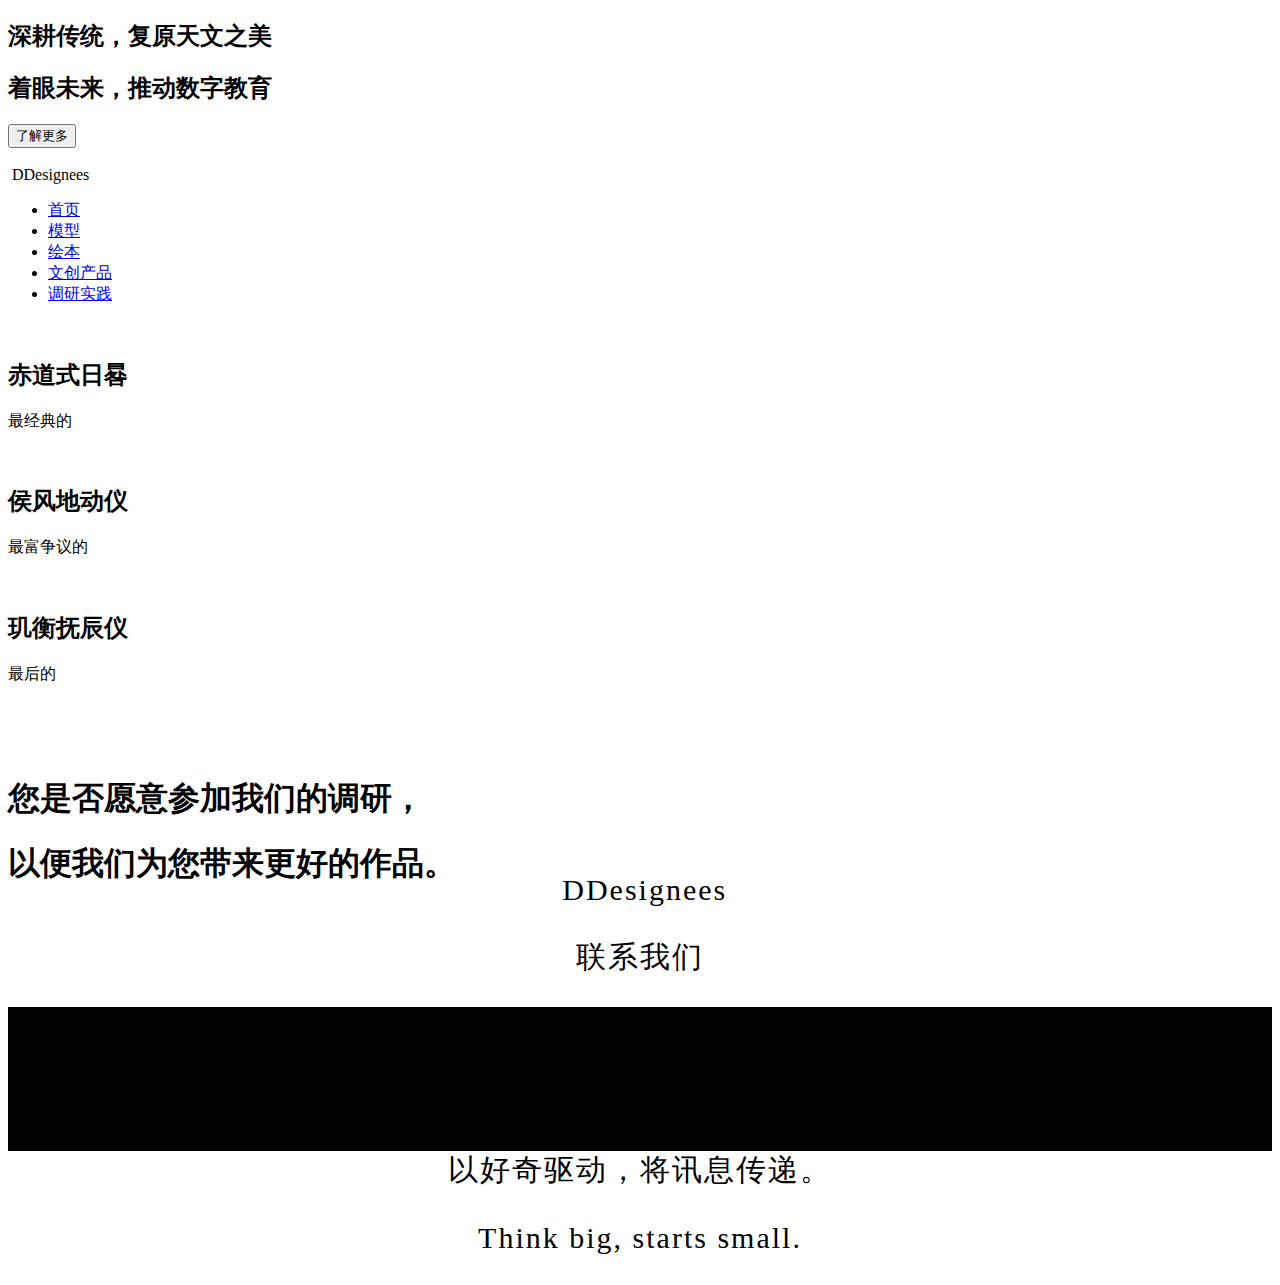
==== index.html @ 80d99777 "Add files via upload" ====
<!DOCTYPE html>
<html lang="en">

<head>
    <meta charset="UTF-8">
    <meta http-equiv="X-UA-Compatible" content="IE=edge">
    <meta name="viewport" content="width=device-width, initial-scale=1.0">
    <title>首页</title>
    <link rel="stylesheet" href="./css/index.css">
    <link rel="stylesheet" href="./css/all.css">
    <style>
        body .shell-main-footer {
            width: 100%;
            position: relative;
            height: 144px;
            transform: translateY(100px);
            display: flex;
            justify-content: center;
            letter-spacing: 2px;
            align-items: center;
            text-align: center;
            font: 100 30px 'font';
            background-color: black;
          }
    </style>
</head>

<body>
    <div class="shell">
        <div class="shell-top">
            <div class="word">
                <h2>深耕传统，复原天文之美</h2>
                <h2>着眼未来，推动数字教育</h2>
            </div>
            <div class="button">
                <button type="button" onclick="JavaScript:window.location.href='index_detail.html';">了解更多</button>
            </div>
            <div class="down"></div>
            <img src="./image/indexbackground.png" alt="">

        </div>
        <div class="shell-main">
            <div class="shell-main-nav">
                <div class="logo">
                    <img src="./image/logo icon.png" alt="">
                    <span>DDesignees</span>
                </div>
                <ul>
                    <li><a href="./index.html">首页</a></li>
                    <li><a href="./model_orbit.html">模型</a></li>
                    <li><a href="./sketch.html">绘本</a></li>
                    <li><a href="./merch.html">文创产品</a></li>
                    <li><a href="./research.html">调研实践</a></li>
                    <div class="nav-box"></div>
                </ul>
            </div>
            <div class="shell-main-lbt">
                <div class="container">
                    <div class="item">
                        <a href="./model_orbit.html">
                        <img src="./image/sundial.png" alt="">
                        </a>
                        <h2>赤道式日晷</h2>
                        <div class="word">
                            <p>最经典的</p>
                        </div>    
                    </div>
                    <div class="item">
                        <a href="./model_move.html">
                        <img src="./image/地动仪3.png" alt="">
                        </a>
                        <h2>侯风地动仪</h2>
                        <div class="word">
                            <p>最富争议的</p>
                        </div>    
                    </div>
                    <div class="item">
                        <a href="./model_3.html">
                        <img src="./image/pic3.png" alt="">
                        </a>
                        <h2>玑衡抚辰仪</h2>
                        <div class="word">
                            <p>最后的</p>
                        </div>
                    </div>
                </div>
            </div>
            <div class="shell-main-sketchbook">
                <div class="container">
                    <a href="./make.html">
                    <img src="./image/儿童绘本.png" alt="">
                    </a>
                </div>
            </div>
            <div class="shell-main-merch">
                <div class="container">
                    <a href="./painter.html">
                    <img src="./image/文创产品.png" alt="">
                    </a>
                </div>
            </div>
            <div class="shell-main-we">
                <div class="container">
                    <img src="./image/yellow.png" alt="">
                    <div class="word1">
                        <h1>您是否愿意参加我们的调研，</h1>
                    </div>
                    <div class="word2">
                        <h1>以便我们为您带来更好的作品。</h1>
                    </div>
                </div>
            </div>
            <div class="shell-main-footer">
                <div class="container">
                    <div class="footer-left">
                        <div class="footer-left-logo">
                            <img src="./image/logo icon.png" alt="">
                            <span>DDesignees</span>
                        </div>
                        <div class="footer-left-word">
                            <p>联系我们</p>
                            <p>公众号：DDesignees</p>
                            <p>邮箱：xxxxx@xxx.com</p>
                        </div>
                    </div>
                    <div class="footer-right">
                        <div class="footer-right-word">
                            <p>以好奇驱动，将讯息传递。</p>
                            <p>Think big, starts small.</p>
                        </div>
                    </div>
            </div>
        </div>
</body>
<!-- 引入jquery -->
<script src="https://ajax.aspnetcdn.com/ajax/jquery/jquery-3.5.1.min.js"></script>
<script>
    window.addEventListener('scroll', function () {
        let top = window.scrollY
        if (top != 0) {
            $('.shell-top').css('top', '-100vh')
            $('.shell-main').css('top', '0')

        } else {
            $('.shell-top').css('top', '0px')
            $('.shell-main').css('top', '100vh')
        }
        if (top > 250) {
            $('.shell-main-header-left-top').css('opacity', '1')
            $('.shell-main-header-left-top').css('transform', 'translateY(0px)')
            $('.shell-main-header-left-bottom').css('opacity', '1')
            $('.shell-main-header-left-bottom').css('transform', 'translateY(0px)')
            $('.shell-main-header-left-footer').css('opacity', '1')
            $('.shell-main-header-left-footer').css('transform', 'translateY(0px)')
        } else {
            $('.shell-main-header-left-top').css('opacity', '0')
            $('.shell-main-header-left-top').css('transform', 'translateY(400px)')
            $('.shell-main-header-left-bottom').css('opacity', '0')
            $('.shell-main-header-left-bottom').css('transform', 'translateY(400px)')
            $('.shell-main-header-left-footer').css('opacity', '0')
            $('.shell-main-header-left-footer').css('transform', 'translateY(400px)')
        }
    })
</script>

</html>
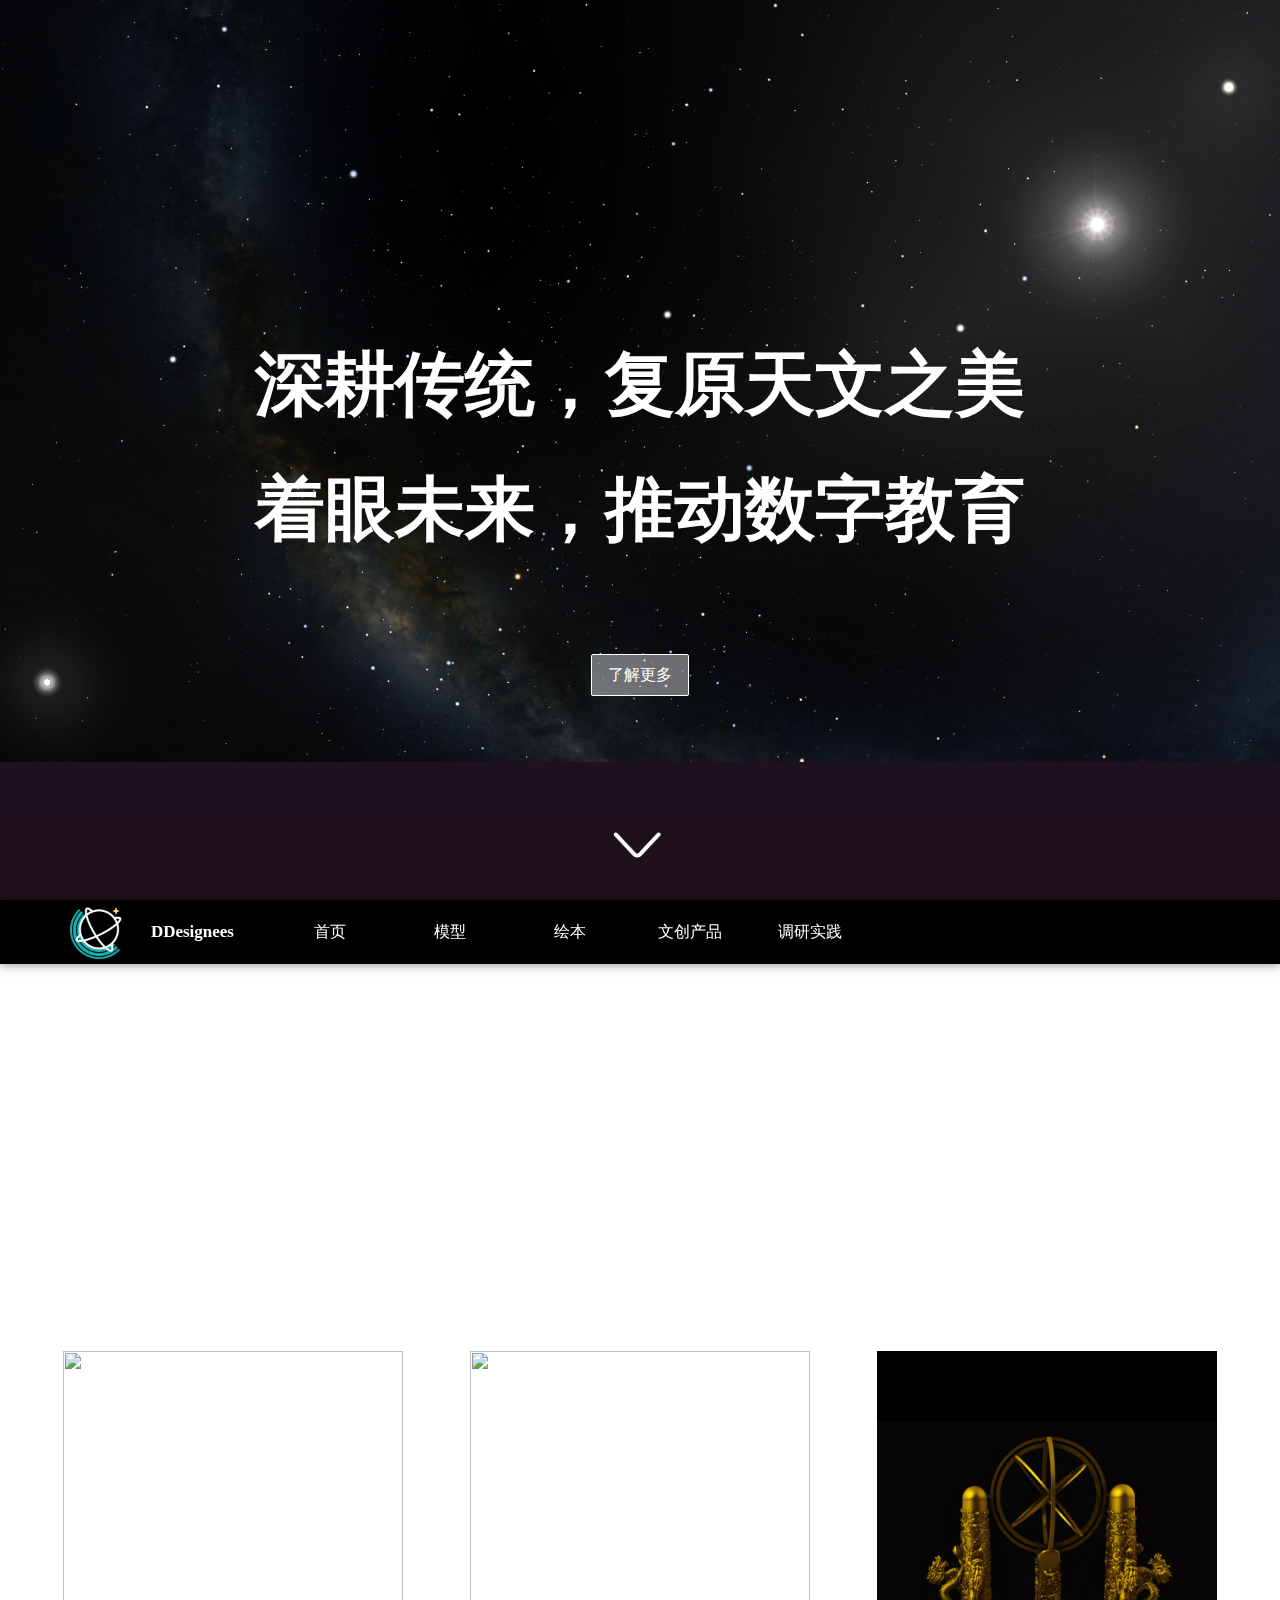
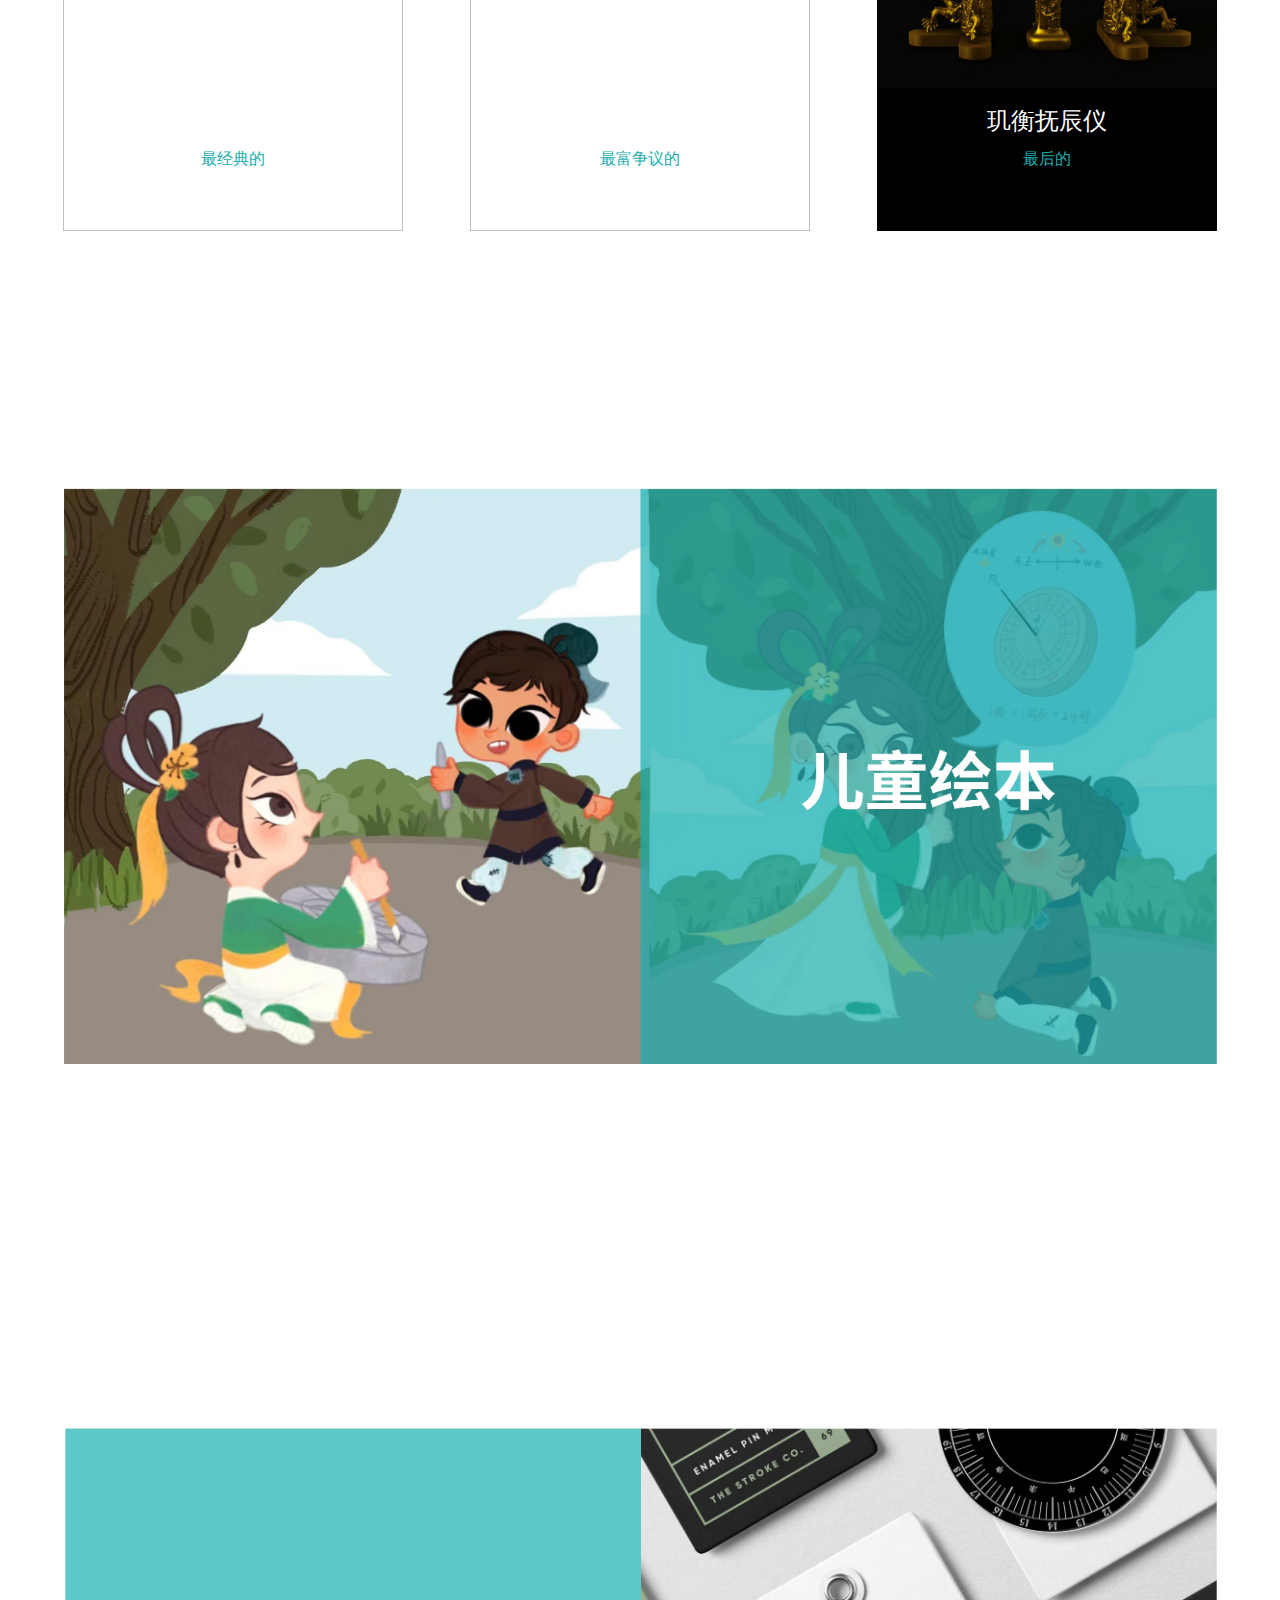
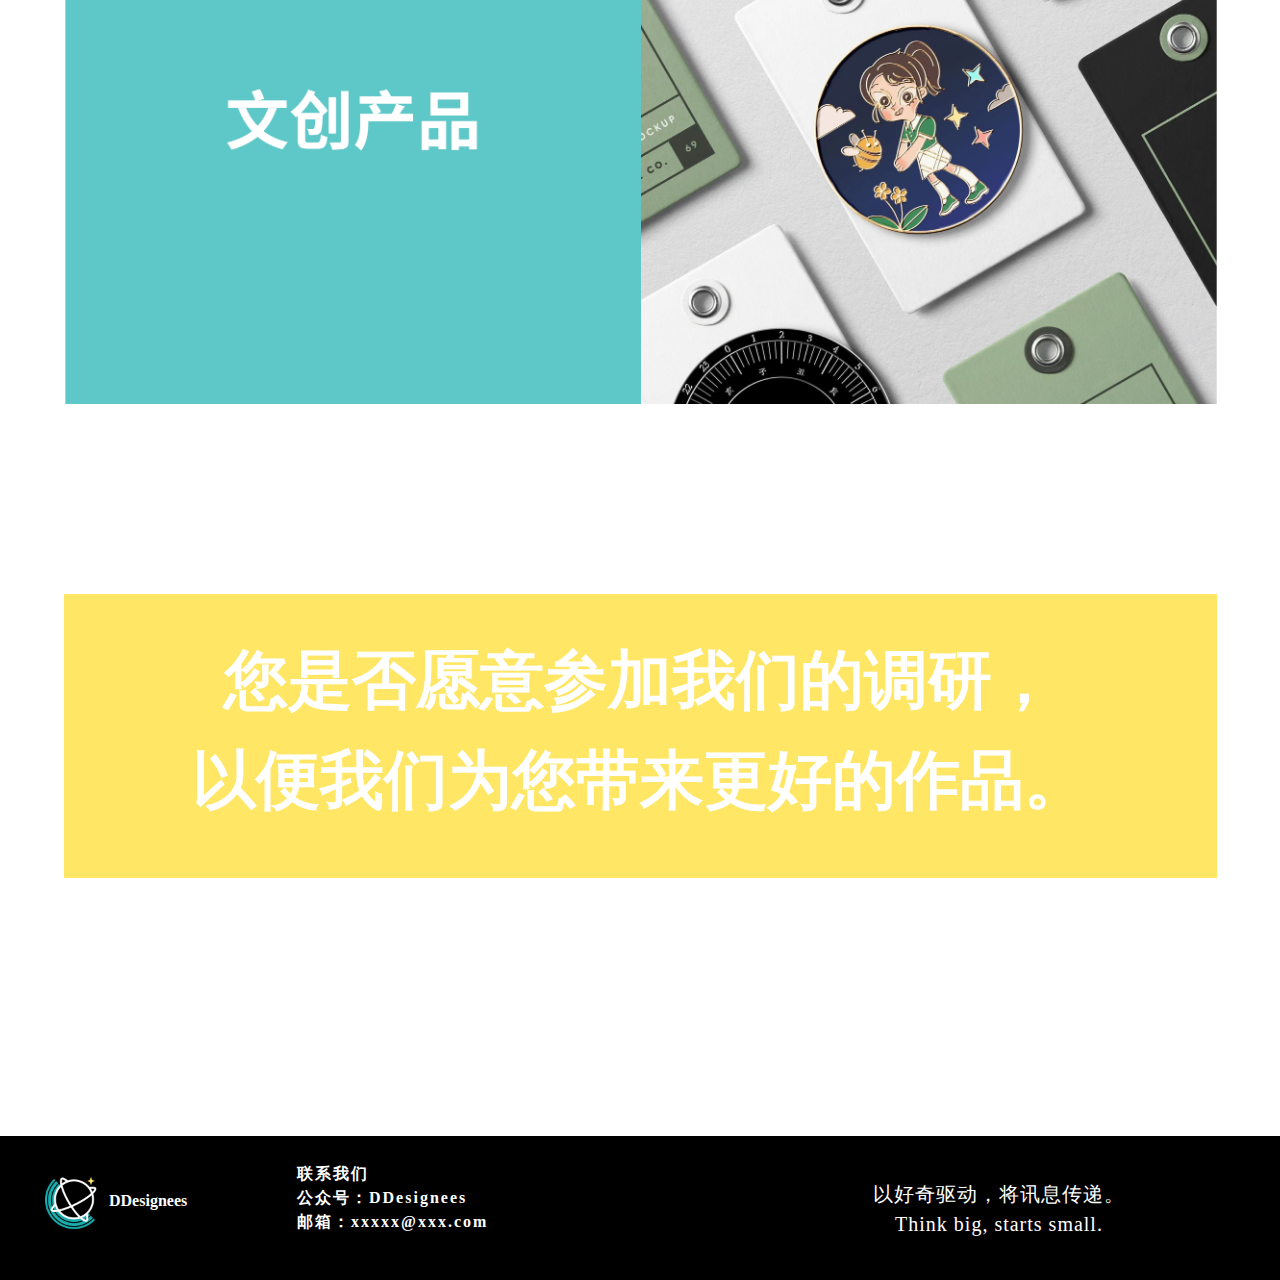
==== commit cf86b175: "Add files via upload" ====
--- a/index.html
+++ b/index.html
@@ -87,14 +87,14 @@
             </div>
             <div class="shell-main-sketchbook">
                 <div class="container">
-                    <a href="./make.html">
+                    <a href="./sketch.html">
                     <img src="./image/儿童绘本.png" alt="">
                     </a>
                 </div>
             </div>
             <div class="shell-main-merch">
                 <div class="container">
-                    <a href="./painter.html">
+                    <a href="./merch.html">
                     <img src="./image/文创产品.png" alt="">
                     </a>
                 </div>
--- a/css/index.css
+++ b/css/index.css
@@ -0,0 +1,561 @@
+
+
+body .shell-top {
+  width: 100%;
+  height: 100vh;
+  background-image: linear-gradient(to bottom, rgb(24, 16, 61), rgb(31, 16, 25));
+  position: absolute;
+  transition: .2s;
+  overflow: hidden;
+}
+
+body .shell-top img {
+  width: 100%;
+}
+
+body .shell-top .word {
+  position: absolute;
+  left: 50%;
+  top: 50%;
+  transform: translate(-50%, -50%);
+  width: 1000px;
+  height: 420px;
+  display: flex;
+  justify-content: center;
+  align-items: center;
+  flex-direction: column;
+}
+
+body .shell-top .word h2 {
+  font: 100 70px 'font';
+  font-weight: bold;
+  line-height: 125px;
+  color: #fff;
+  letter-spacing: 0px;
+}
+
+body .shell-top .button {    
+  left: 50%;   
+  right: 50%;   
+  transform: translate(-50%, -50%); 
+  position: absolute;
+  width: 96px;
+  height: 40px;
+  text-align: center;
+  display: flex;
+  /* padding: 8px 16px; */
+  gap: 10px;
+  background: rgba(255, 255, 255, 0.4);
+  /* white */
+  justify-content: center;
+  align-items: center;
+  flex-direction: column;
+  /* left:86vh; */
+  top:75%;
+  border: 1px solid #FFFFFF;
+  border-radius: 2px;
+}
+
+body .shell-top .button button {
+  text-align: center;
+  align-items: center;
+  border: none;
+  background-color: rgba(255, 255, 255, 0);
+  font: 'font';
+  font-style: normal;
+  font-weight: 400;
+  font-size: 16px;
+  line-height: 24px;
+  /* identical to box height, or 150% */
+
+  display: flex;
+
+  color: #FFFFFF;
+}
+
+body .shell-top .down {
+  animation-delay: 3s;
+  animation: down .5s infinite;
+  width: 50px;
+  height: 50px;
+  position: absolute;
+  left: 50%;
+  bottom: 30px;
+  margin-left: -27px;
+  background: url(../image/箭头-下.png) center no-repeat;
+  -webkit-background-size: 100% 100%;
+  background-size: 100% 100%;
+}
+@keyframes down {
+  0% {
+    transform: translateY(0);
+  }
+  50% {
+    transform: translateY(5px);
+  }
+  100% {
+    transform: translateY(0);
+  }
+}
+
+body .shell-main {
+  width: 100%;
+  height: auto;
+  top: 100vh;
+  position: relative;
+  transition: .2s;
+  display: flex;
+  flex-direction: column;
+  align-items: center;
+  margin-bottom: 100px;
+  background-color: #fff;
+}
+
+body .shell-main::before {
+  content: '';
+  width: 250px;
+  height: 50%;
+  /* background-color: #fff; */
+  position: absolute;
+  z-index: -999;
+  bottom: 0;
+}
+
+body .shell-main::after {
+  content: '';
+  width: 250px;
+  height: 50%;
+  position: absolute;
+  z-index: -999;
+}
+
+
+body .shell-main-nav {
+  width: 100%;
+  height: 64px;
+  position: sticky;
+  z-index: 999;
+  top: 0;
+  box-shadow: 0 0 10px rgba(0, 0, 0, 0.5);
+  margin-bottom: 18vh;
+  background: rgba(0, 0, 0, 1);
+  backdrop-filter: blur(13px);
+}
+
+body .shell-main-nav .logo {
+  width: 170px;
+  height: 100%;
+  position: absolute;
+  left: 5%;
+  justify-content: space-between;
+  display: flex;
+  align-items: center;
+}
+
+body .shell-main-nav .logo img {
+  width: 64px;
+  height: 64px;
+  border-radius: 50%;
+}
+
+body .shell-main-nav .logo span {
+  font: 100 17px 'font';
+  font-weight: bold;
+  color: #fff;
+}
+
+body .shell-main-nav ul {
+  width: 600px;
+  height: 100%;
+  display: flex;
+  justify-content: space-evenly;
+  align-items: center;
+  position: absolute;
+  right: 32%;
+}
+
+body .shell-main-nav ul .nav-box {
+  position: absolute;
+  bottom: 1px;
+  left: 0;
+  width: 115px;
+  height: 5px;
+  border-radius: 2px;
+  z-index: -999;
+  transition: .5s;
+}
+
+body .shell-main-nav ul li {
+  width: 150px;
+  text-align: center;
+}
+
+body .shell-main-nav ul li a {
+  color: rgb(255, 255, 255);
+  display: block;
+  width: 100%;
+  height: 100%;
+  line-height: 60px; 
+  text-align: center;
+}
+
+body .shell-main-nav ul li:nth-child(1):hover~.nav-box {
+  left: 0px;
+  background-color: rgb(255, 255, 255);
+}
+
+body .shell-main-nav ul li:nth-child(2):hover~.nav-box {
+  left: 120px;
+  background-color: rgb(255, 255, 255);
+}
+
+body .shell-main-nav ul li:nth-child(3):hover~.nav-box {
+  left: 240px;
+  background-color: #ffffff;
+}
+
+body .shell-main-nav ul li:nth-child(4):hover~.nav-box {
+  left: 360px;
+  background-color: #ffffff;
+}
+
+body .shell-main-nav ul li:nth-child(5):hover~.nav-box {
+  left: 480px;
+  background-color: #ffffff;
+}
+/* media */
+@media (max-width:768px) {
+  body .shell-main-nav ul {
+      transform: scale(.7);
+      right: -60px;
+      top: 2px;
+  }
+}
+
+@media (max-width:600px) {
+  body .shell-main-nav .logo {
+      display: none;
+  }
+
+  body .shell-main-nav ul {
+      transform: scale(.6);
+      right: -130px;
+  }
+}
+
+body .shell-main-lbt {
+  position: relative;
+  width: 100%;
+  display: flex;
+  justify-content: center;
+  align-items: center;
+  height: 930px;
+  overflow: hidden;
+  background-repeat: no-repeat;
+  background-size: contain;
+  background-position: 100%;
+}
+
+/* body .shell-main-lbt .images {
+  width: 100%;
+  height: 100%;
+  display: flex;
+  align-items: center;
+  position: absolute;
+} */
+
+/* body .shell-main-lbt .images ul li img {
+  position: relative;
+  width: 30%;
+  height: 100%;
+  left: 10px;
+  display: flex;
+  align-items: center;
+  justify-content: center;
+  overflow: hidden;
+} */
+
+/* body .shell-main-lbt .images .img .shell-main-lbt-word {
+  width: 600px;
+  overflow-x: hidden;
+  height: 100px;
+  bottom: 100px;
+  /* background: linear-gradient(to right bottom, rgba(255, 255, 255, 0.4), rgba(255, 255, 255, 0.2), rgba(255, 255, 255, 0.1)); */
+  /* backdrop-filter: blur(0px); */
+  /* display: flex;
+  align-items: center;
+  flex-direction: column;
+  justify-content: center;
+  text-align: center; */
+  /* transform: translateY(400px);
+  transition: .5s; */
+/* } */ 
+
+/* body .shell-main-lbt .images .img .img {
+  width: 100%;
+  height: 100%;
+  align-items: center;
+  justify-content: center;
+} */
+
+body .shell-main-lbt .container{
+  /* Auto layout */
+  display: flex;
+  padding: 0px;
+  gap: 67px;
+
+  position: absolute;
+  width: 1154px;
+  height: 480px;
+}
+
+body .shell-main-lbt .container .item {
+  /* 模型 */
+  display: inline-block;
+  width: 340px;
+  height: 480px;
+  /* Inside auto layout */
+  flex: none;
+  order: 0;
+  flex-grow: 0;
+}
+
+body .shell-main-lbt .container .item img {
+  width: 100%;
+  height: 100%;
+  position: relative;
+}
+
+body .shell-main-lbt .container .item h2 {
+  font: 24px 'font';
+  color: #fff;
+  position: relative;
+  bottom: 125px;
+  width: 100%;
+  height: 24px;
+  line-height: 24px;
+  /* identical to box height, or 100% */
+  align-items: center;
+  text-align: center;
+}
+
+body .shell-main-lbt .container .item .word p {
+  position: relative;
+  /* height: 24px; */
+  width: 100%;
+  bottom: 110px;
+  color: #18AEAE;
+  font: 16px 'font';
+  /* align-items: center; */
+  text-align: center;
+  align-items: center;
+}
+
+body .shell-main-sketchbook {
+  width: 1260px;
+  height: 640px;
+  display: flex;
+  justify-content: center;
+  margin-bottom: 100px;
+  overflow: hidden;
+  align-items: center;
+  position: relative;
+  margin-bottom: 300px;
+}
+
+body .shell-main-sketchbook .container {
+  display: inline-block;
+  padding: 0px;
+  position: absolute;
+  width: 1153px;
+  height: 576px;
+}
+
+body .shell-main-sketchbook .container img{
+  width: 100%;
+  height: 100%;
+}
+
+body .shell-main-merch {
+  width: 1260px;
+  height: 640px;
+  display: flex;
+  justify-content: center;
+  margin-bottom: 100px;
+  overflow: hidden;
+  align-items: center;
+  position: relative;
+}
+
+body .shell-main-merch .container {
+  display: inline-block;
+  padding: 0px;
+  position: absolute;
+  width: 1153px;
+  height: 576px;
+}
+
+body .shell-main-merch .container img{
+  width: 100%;
+  height: 100%;
+}
+
+body .shell-main-we {
+  width: 1260px;
+  height: 400px;
+  display: flex;
+  justify-content: center;
+  margin-bottom: 100px;
+  overflow: hidden;
+  align-items: center;
+  position: relative;
+}
+
+body .shell-main-we .container {
+  display: inline-block;
+  padding: 0px;
+  position: absolute;
+  width: 1153px;
+  height: 284px;
+}
+
+body .shell-main-we .container img {
+  width: 100%;
+  height: 100%;
+}
+
+body .shell-main-we .container .word1 {
+  width: 100%;
+  height: 100%;
+  align-items: center;
+  justify-content: center;
+  position: absolute;
+}
+
+body .shell-main-we .container .word1 h1 {
+  font: 64px 'font';
+  font-weight: 700;
+  line-height: 78px;
+  color: #fff;
+  bottom: 470px;
+  position: absolute;
+  width: 100%;
+  line-height: 24px;
+  /* identical to box height, or 100% */
+  align-items: center;
+  text-align: center;
+}
+
+body .shell-main-we .container .word2 {
+  width: 100%;
+  height: 100%;
+  align-items: center;
+  justify-content: center;
+  position: absolute;
+}
+
+body .shell-main-we .container .word2 h1 {
+  font: 64px 'font';
+  font-weight: 700;
+  line-height: 78px;
+  color: #fff;
+  bottom: 370px;
+  position: absolute;
+  width: 100%;
+  line-height: 24px;
+  /* identical to box height, or 100% */
+  align-items: center;
+  text-align: center;
+}
+
+body .shell-main-footer .container{
+  position: absolute;
+  display: inline-block;
+  height: 157px;
+  left: 0%;
+  right: 0%;
+  bottom: 0px;
+}
+
+body .shell-main-footer .container .footer-left {
+  display: flex;
+  height: 157px;
+  width: 64px;
+  align-items: center;
+  justify-content: center;
+  position:absolute
+}
+
+body .shell-main-footer .container .footer-left-logo {
+  display: flex;
+  height: 157px;
+  width: 64px;
+  left: 39px;
+  align-items: center;
+  text-align: center;
+  position: absolute;
+}
+
+body .shell-main-footer .container .footer-left-logo img {
+  width: 64px;
+  height: 64px;
+}
+
+body .shell-main-footer .container .footer-left-logo span {
+  position: absolute;
+  width: 92px;
+  height: 24px;
+  left: 70px;
+  top: calc(50% - 24px/2);
+  letter-spacing: 0;
+  font: 16px 'font';
+  font-weight: 700;
+  display: flex;
+  align-items: center;
+  text-align: center;
+  color: #FFFFFF;
+}
+
+body .shell-main-footer .container .footer-left-word{
+  position: absolute;
+  display: inline-block;
+  width: 300px;
+  left: 297px;
+  bottom: 45px;
+}
+
+body .shell-main-footer .container .footer-left-word p {
+  font: 16px 'font';
+  font-weight: 700;
+  line-height: 24px;
+  color: #FFFFFF;
+  display: flex;
+  align-items: center;
+  text-align: center;
+}
+
+body .shell-main-footer .container .footer-right {
+  display: inline-block;
+  width: 344px;
+  align-items: center;
+  justify-content: center;
+  position: absolute;
+  right: 63px;
+  bottom: 100px;
+}
+
+body .shell-main-footer .container .footer-right .footer-right-word {
+  align-items: center;
+  justify-content: center;
+  position: absolute;
+}
+
+body .shell-main-footer .container .footer-right .footer-right-word p {
+  font: 20px 'font';
+  font-weight: 350;
+  color: #FFFFFF;
+  align-items: center;
+  text-align: center;
+  letter-spacing: 1px;
+  line-height: 30px;
+}--- a/css/all.css
+++ b/css/all.css
@@ -0,0 +1,48 @@
+@charset "UTF-8";
+
+@font-face {
+  font-family: 'font';
+  src: url("../font/NotoSansHK-Bold-Alphabetic.ttf");
+}
+
+* {
+  padding: 0;
+  margin: 0;
+  list-style: none;
+  outline: none;
+  text-decoration: none;
+}
+
+body {
+  display: flex;
+  justify-content: center;
+  align-items: center;
+  background-color: #f7f7f7;
+}
+
+body .shell {
+  width: 100%;
+  position: relative;
+  height: auto;
+  display: flex;
+  flex-direction: column;
+  align-items: center;
+}
+
+body .shell-main-footer {
+  width: 100%;
+  /* bottom: 0; */
+  margin: 0;
+  margin-bottom: 0;
+  /* position: fixed; */
+  position: absolute;
+  height: 144px;
+  transform: translateY(0px);
+  display: flex;
+  justify-content: center;
+  /* letter-spacing: 2px; */
+  align-items: center;
+  text-align: center;
+  font: 100 30px 'font';
+  background-color: black;
+}